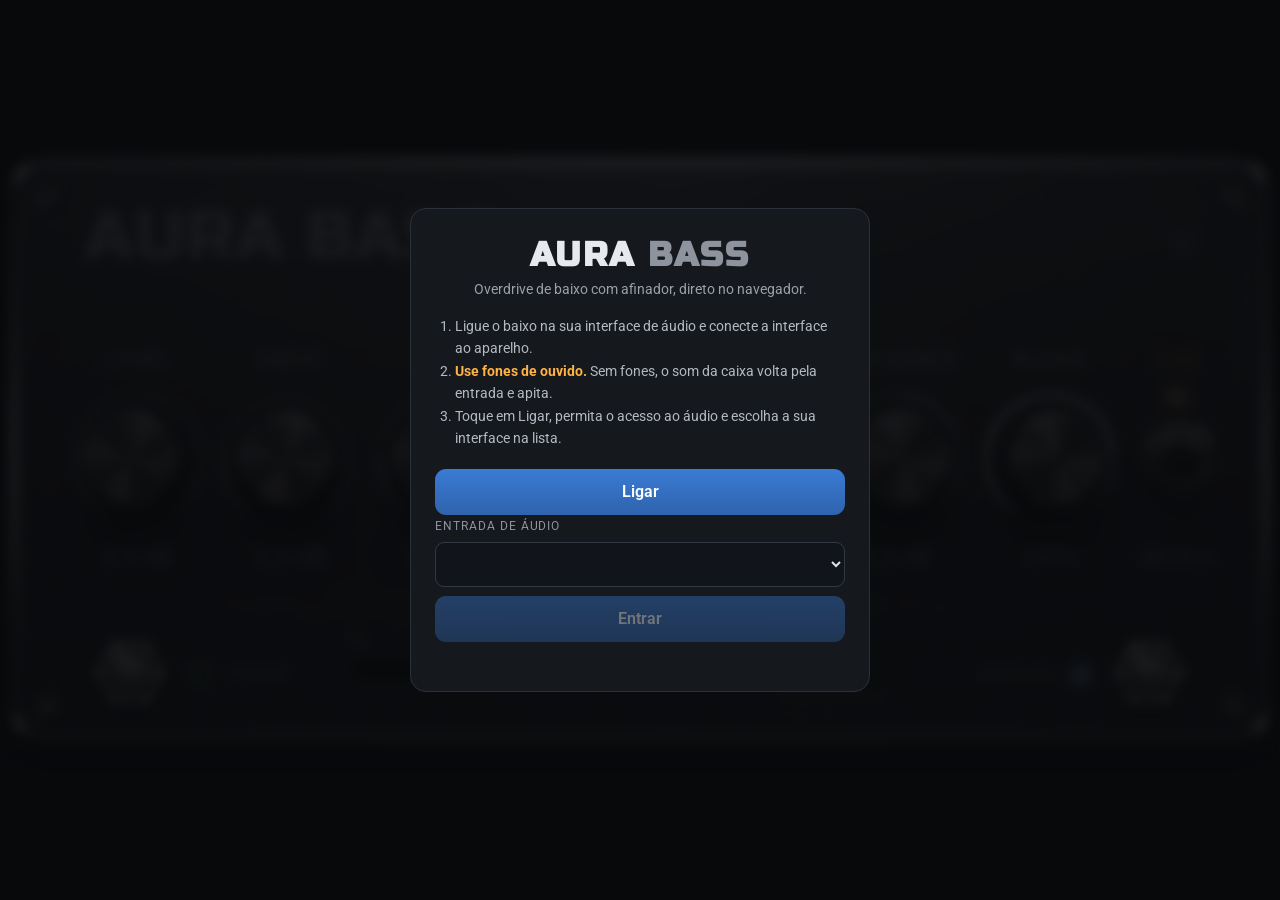
==== index.html @ 26743a00 "Site da versão navegador — ea6b6d7" ====
<!doctype html>
<html lang="pt-BR">
<head>
<meta charset="utf-8">
<meta name="viewport" content="width=device-width, initial-scale=1, viewport-fit=cover, user-scalable=no">
<meta name="theme-color" content="#0f1012">
<meta name="description" content="AURA Bass — overdrive de baixo com afinador, direto no navegador.">
<meta name="author" content="Thiago Galvão">
<meta name="copyright" content="Copyright (c) 2026 Thiago Galvão. Todos os direitos reservados.">
<link rel="license" href="https://github.com/thiagorgalvao-sketch/AURA/blob/main/LICENSE">
<!--
  AURA Bass — Copyright (c) 2026 Thiago Galvão. Todos os direitos reservados.
  Obra protegida pelas Leis 9.609/1998 e 9.610/1998 e pela Convenção de Berna.
  Uso pessoal permitido; cópia, redistribuição, hospedagem em outro endereço ou
  obra derivada apenas com autorização por escrito do autor.
  AURA-PROV/1 obra=AURA-Bass autor=Thiago-Galvao ano=2026
-->
<title>AURA Bass</title>
<link rel="manifest" href="manifest.webmanifest?v=ea6b6d7">
<link rel="icon" href="assets/icon-192.png">
<link rel="apple-touch-icon" href="assets/icon-192.png">
<meta name="apple-mobile-web-app-capable" content="yes">
<meta name="mobile-web-app-capable" content="yes">
<link rel="stylesheet" href="style.css?v=ea6b6d7">
</head>
<body>

<main id="stage">
  <canvas id="panel" aria-label="Painel do AURA Bass"></canvas>
  <input id="valueInput" type="text" inputmode="decimal" autocomplete="off" spellcheck="false" hidden>
</main>

<div id="menu" class="sheet" hidden></div>

<div id="start" class="overlay">
  <div class="card">
    <h1>AURA <span>BASS</span></h1>
    <p class="sub">Overdrive de baixo com afinador, direto no navegador.</p>
    <ol class="steps">
      <li>Ligue o baixo na sua interface de áudio e conecte a interface ao aparelho.</li>
      <li><strong>Use fones de ouvido.</strong> Sem fones, o som da caixa volta pela entrada e apita.</li>
      <li>Toque em Ligar, permita o acesso ao áudio e escolha a sua interface na lista.</li>
    </ol>
    <button id="startButton" class="primary">Ligar</button>
    <div id="escolhaEntrada" hidden>
      <label for="entradaSelect">Entrada de áudio</label>
      <select id="entradaSelect"></select>
      <button id="entrarButton" class="primary" disabled>Entrar</button>
      <button id="outraEntradaButton" class="secundario" hidden>Usar outra entrada</button>
    </div>
    <p id="startNote" class="note"></p>
    <button id="instalarButton" class="secundario" hidden>Instalar como app</button>
  </div>
</div>

<div id="toast" role="status" aria-live="polite" hidden></div>

<script src="layout.js?v=ea6b6d7"></script>
<script src="tuner.js?v=ea6b6d7"></script>
<script src="app.js?v=ea6b6d7"></script>
</body>
</html>
---- style.css ----
/*
 * AURA Bass — estilos da versão web
 * Copyright (c) 2026 Thiago Galvão. Todos os direitos reservados.
 * Obra protegida pelas Leis 9.609/1998 e 9.610/1998. Uso pessoal permitido;
 * cópia, redistribuição ou obra derivada apenas com autorização por escrito.
 * Licença: ver LICENSE  |  https://github.com/thiagorgalvao-sketch/AURA
 */
@font-face { font-family: 'AuraValue'; src: url('assets/Roboto.ttf') format('truetype'); font-weight: 400 700; font-display: block; }
@font-face { font-family: 'AuraTitle'; src: url('assets/RussoOne-Regular.ttf') format('truetype'); font-display: block; }

* { box-sizing: border-box; -webkit-tap-highlight-color: transparent; }

html, body {
  margin: 0;
  height: 100%;
  background: #0f1012;
  color: #c9ced6;
  font-family: 'AuraValue', system-ui, -apple-system, Segoe UI, sans-serif;
  overscroll-behavior: none;
}

#stage {
  position: fixed;
  inset: 0;
  display: grid;
  place-items: center;
  padding: max(8px, env(safe-area-inset-top)) max(8px, env(safe-area-inset-right)) max(8px, env(safe-area-inset-bottom)) max(8px, env(safe-area-inset-left));
}

#panel {
  display: block;
  /* Centralizado por transform: funciona mesmo girado, quando a caixa de
     layout fica maior que a tela e o grid não conseguiria centralizar. */
  position: absolute;
  left: 50%;
  top: 50%;
  touch-action: none;
  border-radius: 10px;
  box-shadow: 0 18px 48px rgba(0, 0, 0, .55);
  cursor: default;
}

/* Campo para digitar o valor de um knob, posicionado sobre o painel */
#valueInput {
  position: absolute;
  font: inherit;
  text-align: center;
  color: #fff;
  background: #0b0d10;
  border: 1px solid #8e939a;
  border-radius: 4px;
  outline: none;
  padding: 0;
}

/* ---- Menu ---------------------------------------------------------------- */
.sheet {
  position: fixed;
  z-index: 20;
  min-width: 230px;
  max-width: min(330px, calc(100vw - 24px));
  padding: 6px;
  background: #1b1e23;
  border: 1px solid #333942;
  border-radius: 12px;
  box-shadow: 0 16px 44px rgba(0, 0, 0, .6);
  font-size: 14px;
  max-height: min(78vh, 560px);
  overflow: auto;
  -webkit-overflow-scrolling: touch;
}
.sheet h2 {
  margin: 10px 10px 4px;
  font-size: 11px;
  letter-spacing: .14em;
  text-transform: uppercase;
  color: #7f868f;
  font-weight: 600;
}
.sheet button {
  display: flex;
  align-items: center;
  gap: 8px;
  width: 100%;
  padding: 11px 10px;
  border: 0;
  border-radius: 8px;
  background: none;
  color: #dfe3e9;
  font: inherit;
  text-align: left;
  cursor: pointer;
}
.sheet button:hover, .sheet button:focus-visible { background: #262b32; outline: none; }
.sheet button[aria-checked="true"]::before { content: '✓'; color: #3ddc84; margin-left: -2px; }
.sheet button[aria-checked="false"]::before { content: ''; width: 9px; }
.sheet .tip { padding: 5px 10px; color: #8d949d; font-size: 12.5px; line-height: 1.45; cursor: default; }
.sheet hr { border: 0; border-top: 1px solid #2c323a; margin: 6px 4px; }
.sheet select {
  width: calc(100% - 20px);
  margin: 2px 10px 8px;
  padding: 9px;
  background: #11141a;
  color: #dfe3e9;
  border: 1px solid #333942;
  border-radius: 8px;
  font: inherit;
}

/* ---- Tela inicial -------------------------------------------------------- */
#escolhaEntrada { display: grid; gap: 9px; margin-top: 4px; text-align: left; }
#escolhaEntrada label { font-size: 12px; letter-spacing: .08em; text-transform: uppercase; color: #8d949d; }
#escolhaEntrada select {
  width: 100%; padding: 11px; font: inherit;
  background: #11141a; color: #dfe3e9; border: 1px solid #333942; border-radius: 9px;
}
#escolhaEntrada button.primary { width: 100%; }
#escolhaEntrada button.primary:disabled { opacity: .4; cursor: default; }
#instalarButton {
  width: 100%; margin-top: 10px; padding: 9px; font: inherit; cursor: pointer;
  background: none; color: #8d949d; border: 1px solid #2c323a; border-radius: 9px;
}
#instalarButton:hover { color: #dfe3e9; border-color: #3a4049; }

#escolhaEntrada button.secundario {
  width: 100%; padding: 9px; font: inherit; cursor: pointer;
  background: none; color: #8d949d; border: 1px solid #2c323a; border-radius: 9px;
}

.overlay {
  position: fixed;
  inset: 0;
  z-index: 30;
  display: grid;
  place-items: center;
  padding: 20px;
  background: rgba(8, 9, 11, .92);
  backdrop-filter: blur(6px);
}
.overlay.hidden { display: none; }
.card {
  width: min(460px, 100%);
  max-height: 100%;
  overflow: auto;
  padding: 26px 24px 22px;
  background: #15181d;
  border: 1px solid #2b313a;
  border-radius: 16px;
  text-align: center;
}
.card h1 {
  margin: 0;
  font-family: 'AuraTitle', system-ui, sans-serif;
  font-size: 34px;
  letter-spacing: .06em;
  color: #e6e9ee;
}
.card h1 span { color: #8e949d; }
.card .sub { margin: 6px 0 18px; color: #9aa1aa; font-size: 14px; }
.card .steps {
  margin: 0 0 20px;
  padding-left: 20px;
  text-align: left;
  color: #b4bac2;
  font-size: 14px;
  line-height: 1.6;
}
.card .steps strong { color: #ffb347; }
.card .note { margin: 14px 0 0; font-size: 12.5px; color: #868d96; line-height: 1.5; min-height: 1em; }
.primary {
  width: 100%;
  padding: 15px;
  border: 0;
  border-radius: 11px;
  background: linear-gradient(#3a7bd5, #2f63ad);
  color: #fff;
  font: 600 16px/1 'AuraValue', system-ui, sans-serif;
  cursor: pointer;
}
.primary:disabled { opacity: .55; cursor: default; }

#toast {
  position: fixed;
  left: 50%;
  bottom: max(18px, env(safe-area-inset-bottom));
  transform: translateX(-50%);
  z-index: 40;
  max-width: calc(100vw - 32px);
  padding: 11px 16px;
  background: #22262c;
  border: 1px solid #39404a;
  border-radius: 10px;
  font-size: 13.5px;
  color: #dfe3e9;
  box-shadow: 0 10px 30px rgba(0, 0, 0, .5);
}
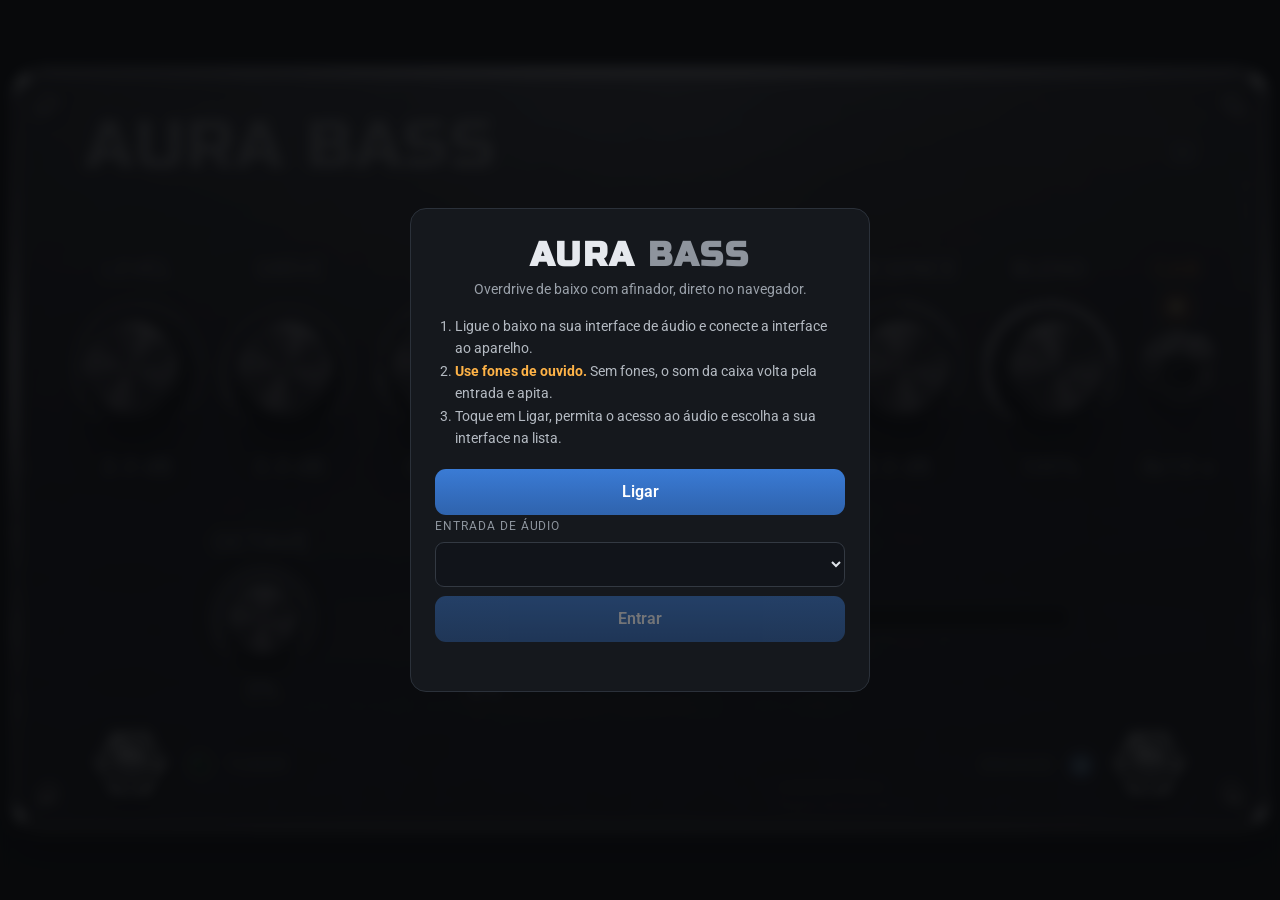
==== commit 1faa0aa7: "Site da versão navegador — 2d6f9fe" ====
--- a/index.html
+++ b/index.html
@@ -4,29 +4,29 @@
 <meta charset="utf-8">
 <meta name="viewport" content="width=device-width, initial-scale=1, viewport-fit=cover, user-scalable=no">
 <meta name="theme-color" content="#0f1012">
-<meta name="description" content="AURA Bass — overdrive de baixo com afinador, direto no navegador.">
+<meta name="description" content="AURA Preamp Bass — overdrive de baixo com afinador, direto no navegador.">
 <meta name="author" content="Thiago Galvão">
 <meta name="copyright" content="Copyright (c) 2026 Thiago Galvão. Todos os direitos reservados.">
-<link rel="license" href="https://github.com/thiagorgalvao-sketch/AURA/blob/main/LICENSE">
+<link rel="license" href="https://github.com/ledixplugins/Drive/blob/main/LICENSE">
 <!--
-  AURA Bass — Copyright (c) 2026 Thiago Galvão. Todos os direitos reservados.
+  AURA Preamp Bass — Copyright (c) 2026 Thiago Galvão. Todos os direitos reservados.
   Obra protegida pelas Leis 9.609/1998 e 9.610/1998 e pela Convenção de Berna.
   Uso pessoal permitido; cópia, redistribuição, hospedagem em outro endereço ou
   obra derivada apenas com autorização por escrito do autor.
-  AURA-PROV/1 obra=AURA-Bass autor=Thiago-Galvao ano=2026
+  AURA-PROV/1 obra=AURA-Preamp-Bass autor=Thiago-Galvao ano=2026
 -->
-<title>AURA Bass</title>
-<link rel="manifest" href="manifest.webmanifest?v=ea6b6d7">
+<title>AURA Preamp Bass</title>
+<link rel="manifest" href="manifest.webmanifest?v=2d6f9fe">
 <link rel="icon" href="assets/icon-192.png">
 <link rel="apple-touch-icon" href="assets/icon-192.png">
 <meta name="apple-mobile-web-app-capable" content="yes">
 <meta name="mobile-web-app-capable" content="yes">
-<link rel="stylesheet" href="style.css?v=ea6b6d7">
+<link rel="stylesheet" href="style.css?v=2d6f9fe">
 </head>
 <body>
 
 <main id="stage">
-  <canvas id="panel" aria-label="Painel do AURA Bass"></canvas>
+  <canvas id="panel" aria-label="Painel do AURA Preamp Bass"></canvas>
   <input id="valueInput" type="text" inputmode="decimal" autocomplete="off" spellcheck="false" hidden>
 </main>
 
@@ -55,8 +55,8 @@
 
 <div id="toast" role="status" aria-live="polite" hidden></div>
 
-<script src="layout.js?v=ea6b6d7"></script>
-<script src="tuner.js?v=ea6b6d7"></script>
-<script src="app.js?v=ea6b6d7"></script>
+<script src="layout.js?v=2d6f9fe"></script>
+<script src="tuner.js?v=2d6f9fe"></script>
+<script src="app.js?v=2d6f9fe"></script>
 </body>
 </html>
--- a/style.css
+++ b/style.css
@@ -1,9 +1,9 @@
 /*
- * AURA Bass — estilos da versão web
+ * AURA Preamp Bass — estilos da versão web
  * Copyright (c) 2026 Thiago Galvão. Todos os direitos reservados.
  * Obra protegida pelas Leis 9.609/1998 e 9.610/1998. Uso pessoal permitido;
  * cópia, redistribuição ou obra derivada apenas com autorização por escrito.
- * Licença: ver LICENSE  |  https://github.com/thiagorgalvao-sketch/AURA
+ * Licença: ver LICENSE  |  https://github.com/ledixplugins/Drive
  */
 @font-face { font-family: 'AuraValue'; src: url('assets/Roboto.ttf') format('truetype'); font-weight: 400 700; font-display: block; }
 @font-face { font-family: 'AuraTitle'; src: url('assets/RussoOne-Regular.ttf') format('truetype'); font-display: block; }
